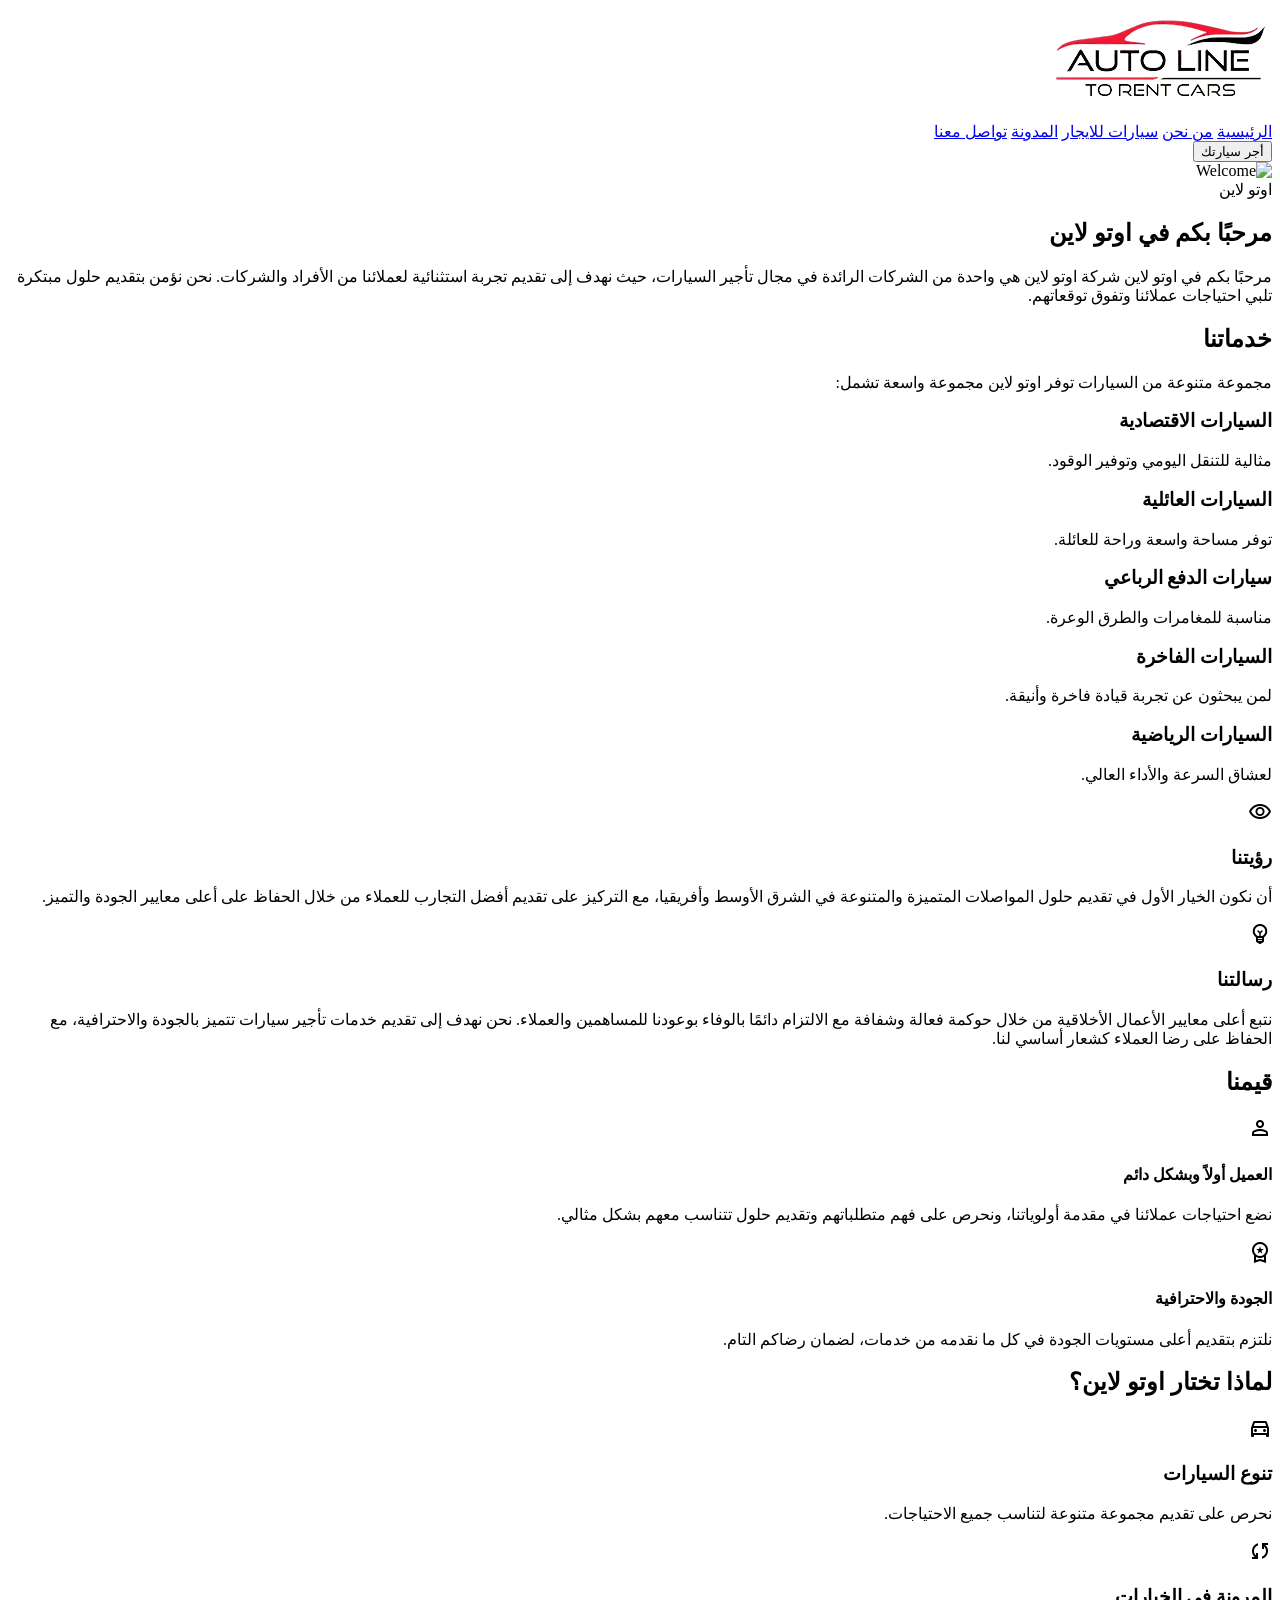
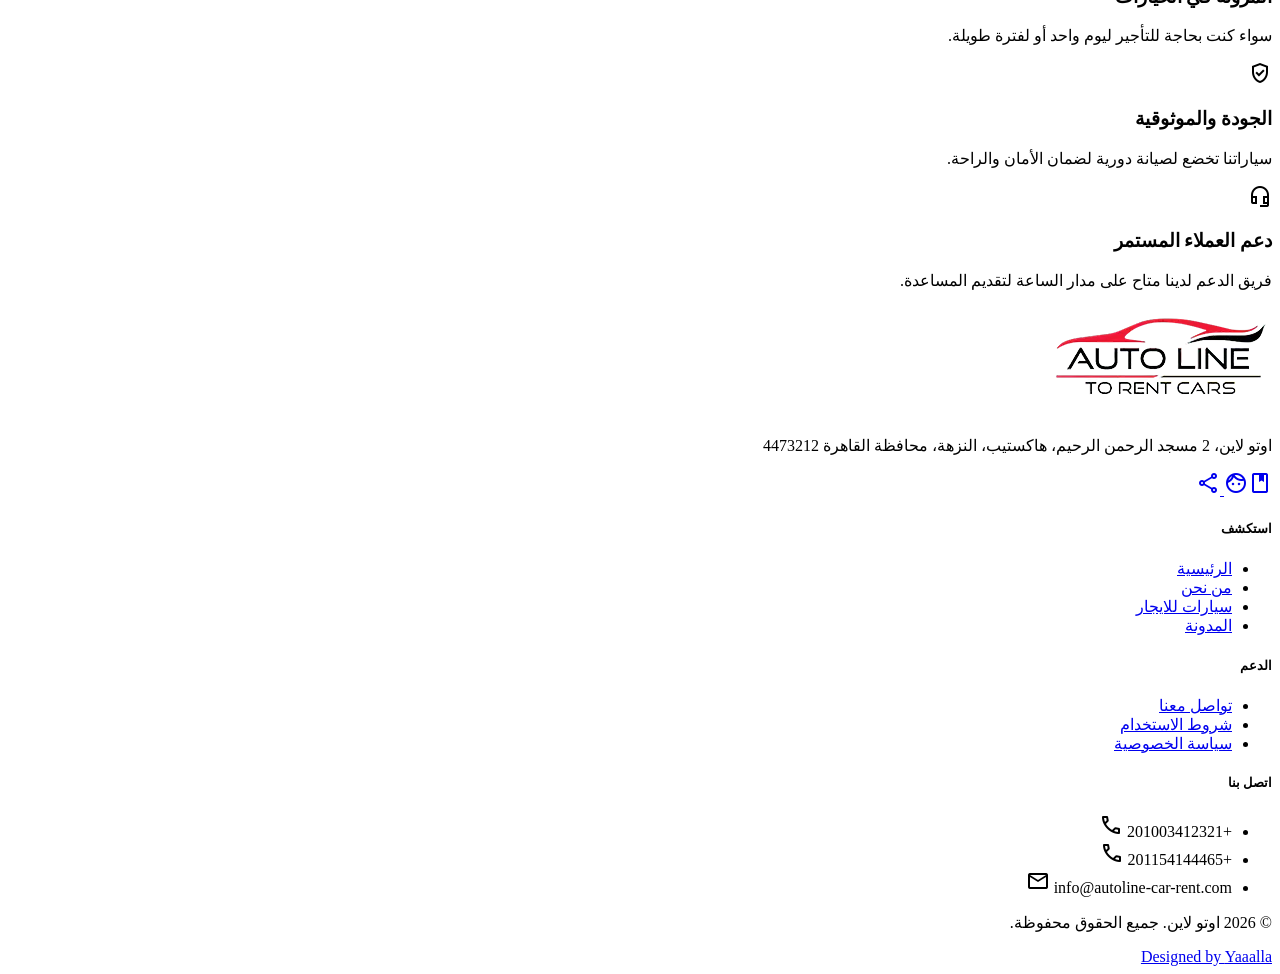
==== about.html @ dcdadbb6 "frist push" ====
<!DOCTYPE html>
<html class="dark" lang="ar" dir="rtl">

<head>
    <meta charset="utf-8" />
    <meta content="width=device-width, initial-scale=1.0" name="viewport" />
    <title>من نحن | اوتو لاين</title>
    <script src="https://cdn.tailwindcss.com?plugins=forms,container-queries"></script>
    <link
        href="https://fonts.googleapis.com/css2?family=Cormorant+Garamond:wght@300;400;500;600;700&family=Manrope:wght@300;400;500;600;700&family=Cairo:wght@400;700&display=swap"
        rel="stylesheet" />
    <link
        href="https://fonts.googleapis.com/css2?family=Material+Symbols+Outlined:wght,FILL@100..700,0..1&display=swap"
        rel="stylesheet" />
    <link rel="stylesheet" href="index.css">
    <link rel="stylesheet" href="mobile_app.css">
    <script id="tailwind-config">
        tailwind.config = {
            darkMode: "class",
            theme: {
                extend: {
                    colors: {
                        "primary": "#c9a96e",
                        "background-dark": "#12110f",
                        "surface": "#1c1c1c",
                    },
                    fontFamily: {
                        "display": ["Manrope", "Cairo", "sans-serif"],
                        "serif": ["Cormorant Garamond", "serif"],
                    },
                },
            },
        }
    </script>
</head>

<body class="bg-background-dark text-slate-100 font-display text-right">
    <!-- Header -->
    <header class="fixed top-0 w-full z-50 border-b border-white/10 bg-background-dark/80 backdrop-blur-md px-6 lg:px-20 py-4 flex items-center justify-between">
        <a href="index.html" class="flex items-center gap-2">
            <img src="logo-b.webp" alt="AutoLine Logo" class="h-12 w-auto object-contain"/>
        </a>
        <nav class="hidden md:flex items-center gap-10">
            <a class="text-sm font-medium hover:text-primary transition-colors uppercase tracking-widest" href="index.html">الرئيسية</a>
            <a class="text-sm font-medium hover:text-primary transition-colors uppercase tracking-widest text-primary" href="about.html">من نحن</a>
            <a class="text-sm font-medium hover:text-primary transition-colors uppercase tracking-widest" href="fleet.html">سيارات للايجار</a>
            <a class="text-sm font-medium hover:text-primary transition-colors uppercase tracking-widest" href="blog.html">المدونة</a>
            <a class="text-sm font-medium hover:text-primary transition-colors uppercase tracking-widest" href="contact.html">تواصل معنا</a>
        </nav>
        <button onclick="window.location.href='fleet.html'" class="bg-primary text-background-dark px-8 py-2.5 rounded-lg font-bold text-sm uppercase tracking-wider hover:bg-white transition-all shadow-lg">أجر سيارتك</button>
    </header>

    <!-- Hero Section -->
    <section class="relative pt-48 pb-24 px-6 lg:px-20 bg-background-dark overflow-hidden">
        <div class="max-w-7xl mx-auto grid lg:grid-cols-2 gap-20 items-center">
            <div class="order-2 lg:order-1 relative">
                <div class="rounded-3xl overflow-hidden border border-white/10 shadow-2xl relative z-10 aspect-[16/9]">
                    <img src="https://images.unsplash.com/photo-1544636331-e26879cd4d9b" alt="Welcome" class="w-full h-full object-cover grayscale hover:grayscale-0 transition-all duration-700"/>
                </div>
                <div class="absolute -bottom-10 -right-10 w-64 h-64 border border-primary/20 rounded-full z-0"></div>
            </div>
            <div class="order-1 lg:order-2 text-right">
                <span class="text-primary font-serif uppercase tracking-[0.3em] text-sm mb-4 block italic">اوتو لاين</span>
                <h2 class="font-serif text-6xl text-white mb-8 italic">مرحبًا بكم في اوتو لاين</h2>
                <p class="text-slate-400 text-lg font-light leading-relaxed">
                    مرحبًا بكم في اوتو لاين شركة اوتو لاين هي واحدة من الشركات الرائدة في مجال تأجير السيارات، حيث نهدف إلى تقديم تجربة استثنائية لعملائنا من الأفراد والشركات. نحن نؤمن بتقديم حلول مبتكرة تلبي احتياجات عملائنا وتفوق توقعاتهم.
                </p>
            </div>
        </div>
    </section>

    <!-- Services Grid -->
    <section class="py-24 px-6 lg:px-20 bg-surface">
        <div class="max-w-7xl mx-auto">
            <div class="text-right mb-16">
                <h2 class="font-serif text-4xl text-white mb-4 italic">خدماتنا</h2>
                <p class="text-slate-400">مجموعة متنوعة من السيارات توفر اوتو لاين مجموعة واسعة تشمل:</p>
            </div>
            <div class="grid md:grid-cols-2 lg:grid-cols-3 gap-8 text-right">
                <div class="p-8 border border-white/5 bg-background-dark rounded-2xl">
                    <h3 class="text-xl font-bold text-primary mb-4">السيارات الاقتصادية</h3>
                    <p class="text-slate-500 text-sm leading-relaxed">مثالية للتنقل اليومي وتوفير الوقود.</p>
                </div>
                <div class="p-8 border border-white/5 bg-background-dark rounded-2xl">
                    <h3 class="text-xl font-bold text-primary mb-4">السيارات العائلية</h3>
                    <p class="text-slate-500 text-sm leading-relaxed">توفر مساحة واسعة وراحة للعائلة.</p>
                </div>
                <div class="p-8 border border-white/5 bg-background-dark rounded-2xl">
                    <h3 class="text-xl font-bold text-primary mb-4">سيارات الدفع الرباعي</h3>
                    <p class="text-slate-500 text-sm leading-relaxed">مناسبة للمغامرات والطرق الوعرة.</p>
                </div>
                <div class="p-8 border border-white/5 bg-background-dark rounded-2xl">
                    <h3 class="text-xl font-bold text-primary mb-4">السيارات الفاخرة</h3>
                    <p class="text-slate-500 text-sm leading-relaxed">لمن يبحثون عن تجربة قيادة فاخرة وأنيقة.</p>
                </div>
                <div class="p-8 border border-white/5 bg-background-dark rounded-2xl">
                    <h3 class="text-xl font-bold text-primary mb-4">السيارات الرياضية</h3>
                    <p class="text-slate-500 text-sm leading-relaxed">لعشاق السرعة والأداء العالي.</p>
                </div>
            </div>
        </div>
    </section>

    <!-- Vision & Mission -->
    <section class="py-24 px-6 lg:px-20 bg-background-dark">
        <div class="max-w-7xl mx-auto grid md:grid-cols-2 gap-16">
            <div class="p-12 bg-surface rounded-3xl border border-white/5 text-right flex flex-col items-end">
                <span class="text-primary material-symbols-outlined text-4xl mb-6">visibility</span>
                <h3 class="font-serif text-3xl text-white mb-6 italic">رؤيتنا</h3>
                <p class="text-slate-400 leading-relaxed font-light">
                    أن نكون الخيار الأول في تقديم حلول المواصلات المتميزة والمتنوعة في الشرق الأوسط وأفريقيا، مع التركيز على تقديم أفضل التجارب للعملاء من خلال الحفاظ على أعلى معايير الجودة والتميز.
                </p>
            </div>
            <div class="p-12 bg-surface rounded-3xl border border-white/5 text-right flex flex-col items-end">
                <span class="text-primary material-symbols-outlined text-4xl mb-6">emoji_objects</span>
                <h3 class="font-serif text-3xl text-white mb-6 italic">رسالتنا</h3>
                <p class="text-slate-400 leading-relaxed font-light">
                    نتبع أعلى معايير الأعمال الأخلاقية من خلال حوكمة فعالة وشفافة مع الالتزام دائمًا بالوفاء بوعودنا للمساهمين والعملاء. نحن نهدف إلى تقديم خدمات تأجير سيارات تتميز بالجودة والاحترافية، مع الحفاظ على رضا العملاء كشعار أساسي لنا.
                </p>
            </div>
        </div>
    </section>

    <!-- Values -->
    <section class="py-24 px-6 lg:px-20 bg-background-dark border-t border-white/5">
        <div class="max-w-3xl mx-auto text-right">
            <h2 class="font-serif text-4xl text-white mb-10 italic">قيمنا</h2>
            <div class="space-y-12">
                <div class="flex gap-8 items-start justify-end">
                    <div class="order-2 w-12 h-12 bg-primary rounded-full flex items-center justify-center shrink-0">
                        <span class="material-symbols-outlined text-background-dark">person</span>
                    </div>
                    <div class="order-1 text-right">
                        <h4 class="text-xl font-bold text-white mb-2">العميل أولاً وبشكل دائم</h4>
                        <p class="text-slate-400 font-light">نضع احتياجات عملائنا في مقدمة أولوياتنا، ونحرص على فهم متطلباتهم وتقديم حلول تتناسب معهم بشكل مثالي.</p>
                    </div>
                </div>
                <div class="flex gap-8 items-start justify-end">
                    <div class="order-2 w-12 h-12 bg-primary rounded-full flex items-center justify-center shrink-0">
                        <span class="material-symbols-outlined text-background-dark">workspace_premium</span>
                    </div>
                    <div class="order-1 text-right">
                        <h4 class="text-xl font-bold text-white mb-2">الجودة والاحترافية</h4>
                        <p class="text-slate-400 font-light">نلتزم بتقديم أعلى مستويات الجودة في كل ما نقدمه من خدمات، لضمان رضاكم التام.</p>
                    </div>
                </div>
            </div>
        </div>
    </section>

    <!-- Why Us -->
    <section class="py-24 px-6 lg:px-20 bg-surface">
        <div class="max-w-7xl mx-auto text-right">
            <h2 class="font-serif text-5xl text-white mb-16 italic text-center">لماذا تختار اوتو لاين؟</h2>
            <div class="grid md:grid-cols-2 lg:grid-cols-4 gap-8">
                <div class="p-8 bg-background-dark rounded-2xl border border-white/5 group hover:border-primary/30 transition-all text-center">
                    <span class="material-symbols-outlined text-3xl text-primary mb-6 block">directions_car</span>
                    <h3 class="text-white font-bold mb-4">تنوع السيارات</h3>
                    <p class="text-slate-500 text-sm">نحرص على تقديم مجموعة متنوعة لتناسب جميع الاحتياجات.</p>
                </div>
                <div class="p-8 bg-background-dark rounded-2xl border border-white/5 group hover:border-primary/30 transition-all text-center">
                    <span class="material-symbols-outlined text-3xl text-primary mb-6 block">sync</span>
                    <h3 class="text-white font-bold mb-4">المرونة في الخيارات</h3>
                    <p class="text-slate-500 text-sm">سواء كنت بحاجة للتأجير ليوم واحد أو لفترة طويلة.</p>
                </div>
                <div class="p-8 bg-background-dark rounded-2xl border border-white/5 group hover:border-primary/30 transition-all text-center">
                    <span class="material-symbols-outlined text-3xl text-primary mb-6 block">verified_user</span>
                    <h3 class="text-white font-bold mb-4">الجودة والموثوقية</h3>
                    <p class="text-slate-500 text-sm">سياراتنا تخضع لصيانة دورية لضمان الأمان والراحة.</p>
                </div>
                <div class="p-8 bg-background-dark rounded-2xl border border-white/5 group hover:border-primary/30 transition-all text-center">
                    <span class="material-symbols-outlined text-3xl text-primary mb-6 block">headset_mic</span>
                    <h3 class="text-white font-bold mb-4">دعم العملاء المستمر</h3>
                    <p class="text-slate-500 text-sm">فريق الدعم لدينا متاح على مدار الساعة لتقديم المساعدة.</p>
                </div>
            </div>
        </div>
    </section>

    <!-- Footer -->
    <footer class="bg-background-dark border-t border-white/5 pt-20 pb-10 px-6 lg:px-20 text-right">
        <div class="max-w-7xl mx-auto grid grid-cols-1 md:grid-cols-2 lg:grid-cols-4 gap-12 mb-20 text-right">
            <div>
                <a href="index.html" class="flex items-center gap-2 mb-8 justify-end">
                    <img src="logo-b.webp" alt="AutoLine Logo" class="h-12 w-auto object-contain" />
                </a>
                <p class="text-slate-500 text-sm leading-relaxed max-w-[250px] mr-auto md:mr-0">
                    اوتو لاين، 2 مسجد الرحمن الرحيم، هاكستيب، النزهة، محافظة القاهرة 4473212
                </p>
                <div class="flex gap-4 mt-8 justify-end">
                    <a href="#" class="w-10 h-10 rounded-full bg-white/5 flex items-center justify-center hover:bg-primary hover:text-background-dark transition-all">
                        <i class="material-symbols-outlined text-sm">facebook</i>
                    </a>
                    <a href="#" class="w-10 h-10 rounded-full bg-white/5 flex items-center justify-center hover:bg-primary hover:text-background-dark transition-all">
                        <i class="material-symbols-outlined text-sm">share</i>
                    </a>
                </div>
            </div>
            <div>
                <h5 class="text-white font-bold uppercase tracking-widest text-xs mb-8 border-r-4 border-primary pr-3">استكشف</h5>
                <ul class="space-y-4 text-slate-500 text-sm">
                    <li><a class="hover:text-primary transition-colors block" href="index.html">الرئيسية</a></li>
                    <li><a class="hover:text-primary transition-colors block" href="about.html">من نحن</a></li>
                    <li><a class="hover:text-primary transition-colors block" href="fleet.html">سيارات للايجار</a></li>
                    <li><a class="hover:text-primary transition-colors block" href="blog.html">المدونة</a></li>
                </ul>
            </div>
            <div>
                <h5 class="text-white font-bold uppercase tracking-widest text-xs mb-8 border-r-4 border-primary pr-3">الدعم</h5>
                <ul class="space-y-4 text-slate-500 text-sm">
                    <li><a class="hover:text-primary transition-colors block" href="contact.html">تواصل معنا</a></li>
                    <li><a class="hover:text-primary transition-colors block" href="#">شروط الاستخدام</a></li>
                    <li><a class="hover:text-primary transition-colors block" href="#">سياسة الخصوصية</a></li>
                </ul>
            </div>
            <div>
                <h5 class="text-white font-bold uppercase tracking-widest text-xs mb-8 border-r-4 border-primary pr-3">اتصل بنا</h5>
                <ul class="space-y-4 text-slate-500 text-sm">
                    <li class="flex items-center gap-3 justify-end text-sm">
                        <span class="text-slate-300 font-bold">+201003412321</span>
                        <span class="material-symbols-outlined text-primary text-lg">call</span>
                    </li>
                    <li class="flex items-center gap-3 justify-end text-sm">
                        <span class="text-slate-300 font-bold">+201154144465</span>
                        <span class="material-symbols-outlined text-primary text-lg">call</span>
                    </li>
                    <li class="flex items-center gap-3 justify-end text-sm">
                        <span class="text-slate-300">info@autoline-car-rent.com</span>
                        <span class="material-symbols-outlined text-primary text-lg">mail</span>
                    </li>
                </ul>
            </div>
        </div>
        <div class="max-w-7xl mx-auto border-t border-white/5 pt-10 text-center space-y-4">
            <p class="text-slate-600 text-[10px] uppercase tracking-[0.3em]">© 2026 اوتو لاين. جميع الحقوق محفوظة.</p>
            <a href="https://yaaalla.com/" target="_blank" class="text-slate-500 text-[10px] uppercase tracking-[0.2em] hover:text-primary transition-colors block">
                Designed by <span class="text-primary font-black">Yaaalla</span>
            </a>
        </div>
    </footer>
    <link rel="stylesheet" href="mobile_app.css">
    <script src="mobile_app.js"></script>
</body>
</html>
---- index.css ----
/* Skeleton Loading Animation */
@keyframes shimmer {
    0% { background-position: -200% 0; }
    100% { background-position: 200% 0; }
}

.skeleton {
    background: linear-gradient(90deg, #1c1c1c 25%, #252525 50%, #1c1c1c 75%);
    background-size: 200% 100%;
    animation: shimmer 1.5s infinite linear;
    border-radius: 0.75rem;
}

/* Image Placeholder */
.img-placeholder {
    background-color: #1c1c1c;
    position: relative;
    overflow: hidden;
}

.img-placeholder::after {
    content: "";
    display: block;
    padding-top: 56.25%; /* 16:9 Aspect Ratio */
}
---- mobile_app.css ----
/* Mobile App Specific Styles */

/* Hide traditional header on mobile if needed, or adjust it */
@media (max-width: 767px) {
    /* Ensure body has space for bottom nav */
    body {
        padding-bottom: 70px; /* Space for bottom nav */
        overflow-x: hidden;
    }

    /* Bottom Navigation Bar */
    .mobile-nav {
        position: fixed;
        bottom: 0;
        left: 0;
        right: 0;
        height: 70px;
        background: rgba(28, 28, 28, 0.95);
        backdrop-filter: blur(10px);
        border-top: 1px solid rgba(255, 255, 255, 0.05);
        display: flex;
        justify-content: space-around;
        align-items: center;
        z-index: 1000;
        padding-bottom: env(safe-area-inset-bottom);
        box-shadow: 0 -4px 20px rgba(0, 0, 0, 0.5);
    }

    .mobile-nav-item {
        display: flex;
        flex-direction: column;
        align-items: center;
        gap: 4px;
        color: #94a3b8; /* slate-400 */
        text-decoration: none;
        transition: all 0.3s ease;
        flex: 1;
    }

    .mobile-nav-item .material-symbols-outlined {
        font-size: 24px;
        transition: transform 0.3s ease;
    }

    .mobile-nav-item span:not(.material-symbols-outlined) {
        font-size: 10px;
        font-weight: 700;
        text-transform: uppercase;
        letter-spacing: 0.05em;
    }

    .mobile-nav-item.active {
        color: #c9a96e; /* primary */
    }

    .mobile-nav-item.active .material-symbols-outlined {
        transform: translateY(-2px);
        font-variation-settings: 'FILL' 1;
    }

    /* Page Transitions */
    .page-transition-overlay {
        position: fixed;
        top: 0;
        left: 0;
        width: 100%;
        height: 100%;
        background: #12110f;
        z-index: 9999;
        opacity: 0;
        pointer-events: none;
        transition: opacity 0.3s ease;
    }

    .page-transition-overlay.loading {
        opacity: 1;
        pointer-events: auto;
    }

    /* App-like spacing */
    .section-padding {
        padding-top: 2rem;
        padding-bottom: 2rem;
    }

    /* Touch targets */
    button, a {
        min-height: 44px;
        min-width: 44px;
    }
    /* Horizontal Cards for Mobile (Option) */
    .mobile-card-horizontal {
        display: flex;
        flex-direction: row;
        height: 120px;
        gap: 12px;
        padding: 8px;
    }

    .mobile-card-horizontal .card-img {
        width: 100px;
        height: 100%;
        border-radius: 12px;
        flex-shrink: 0;
    }

    .mobile-card-horizontal .card-content {
        flex: 1;
        display: flex;
        flex-direction: column;
        justify-content: center;
    }

    /* Filter Drawer for Fleet */
    .mobile-filter-drawer {
        position: fixed;
        bottom: 0;
        left: 0;
        right: 0;
        background: #1c1c1c;
        border-top-left-radius: 30px;
        border-top-right-radius: 30px;
        padding: 2rem;
        z-index: 2000;
        transform: translateY(100%);
        transition: transform 0.4s cubic-bezier(0.4, 0, 0.2, 1);
        max-height: 80vh;
        overflow-y: auto;
    }

    .mobile-filter-drawer.open {
        transform: translateY(0);
    }

    .mobile-filter-overlay {
        position: fixed;
        inset: 0;
        background: rgba(0,0,0,0.7);
        z-index: 1999;
        opacity: 0;
        pointer-events: none;
        transition: opacity 0.3s ease;
    }

    .mobile-filter-overlay.open {
        opacity: 1;
        pointer-events: auto;
    }

    /* Pull indicator for drawer */
    .drawer-handle {
        width: 40px;
        height: 4px;
        background: rgba(255,255,255,0.1);
        border-radius: 2px;
        margin: -1rem auto 1.5rem;
    }

    /* Simplify Top Header on Mobile */
    header {
        height: 60px !important;
        padding-top: 0 !important;
        padding-bottom: 0 !important;
    }

    header .h-12 {
        height: 32px !important;
    }

    header button {
        display: none !important; /* Hide CTA in header, use bottom nav or cards */
    }

    /* Compact Cards for Mobile */
    .mobile-card {
        border-radius: 12px !important;
        display: flex !important;
        flex-direction: row !important;
        height: 140px !important;
        background: #1c1c1c !important;
    }

    .mobile-card > div:first-child {
        width: 120px !important;
        height: 100% !important;
        flex-shrink: 0 !important;
    }

    .mobile-card .p-6 {
        padding: 12px !important;
        flex: 1 !important;
        display: flex !important;
        flex-direction: column !important;
        justify-content: center !important;
    }

    .mobile-card h3 {
        font-size: 1rem !important;
        margin-bottom: 4px !important;
    }

    .mobile-card .flex.gap-4 {
        margin-bottom: 8px !important;
    }

    .mobile-card button {
        padding-top: 4px !important;
        padding-bottom: 4px !important;
        margin-top: auto !important;
    }

    /* Swipeable Carousel for Grids */
    .mobile-swipe-grid {
        display: flex !important;
        overflow-x: auto !important;
        scroll-snap-type: x mandatory !important;
        gap: 16px !important;
        padding: 4px 4px 20px !important;
        -webkit-overflow-scrolling: touch;
        scrollbar-width: none; /* Hide scrollbar */
    }

    .mobile-swipe-grid::-webkit-scrollbar {
        display: none;
    }

    .mobile-swipe-grid > div {
        min-width: 280px !important;
        scroll-snap-align: center !important;
    }
}

/* Hide on Desktop */
@media (min-width: 768px) {
    .mobile-nav {
        display: none !important;
    }
}
---- mobile_app.css ----
/* Mobile App Specific Styles */

/* Hide traditional header on mobile if needed, or adjust it */
@media (max-width: 767px) {
    /* Ensure body has space for bottom nav */
    body {
        padding-bottom: 70px; /* Space for bottom nav */
        overflow-x: hidden;
    }

    /* Bottom Navigation Bar */
    .mobile-nav {
        position: fixed;
        bottom: 0;
        left: 0;
        right: 0;
        height: 70px;
        background: rgba(28, 28, 28, 0.95);
        backdrop-filter: blur(10px);
        border-top: 1px solid rgba(255, 255, 255, 0.05);
        display: flex;
        justify-content: space-around;
        align-items: center;
        z-index: 1000;
        padding-bottom: env(safe-area-inset-bottom);
        box-shadow: 0 -4px 20px rgba(0, 0, 0, 0.5);
    }

    .mobile-nav-item {
        display: flex;
        flex-direction: column;
        align-items: center;
        gap: 4px;
        color: #94a3b8; /* slate-400 */
        text-decoration: none;
        transition: all 0.3s ease;
        flex: 1;
    }

    .mobile-nav-item .material-symbols-outlined {
        font-size: 24px;
        transition: transform 0.3s ease;
    }

    .mobile-nav-item span:not(.material-symbols-outlined) {
        font-size: 10px;
        font-weight: 700;
        text-transform: uppercase;
        letter-spacing: 0.05em;
    }

    .mobile-nav-item.active {
        color: #c9a96e; /* primary */
    }

    .mobile-nav-item.active .material-symbols-outlined {
        transform: translateY(-2px);
        font-variation-settings: 'FILL' 1;
    }

    /* Page Transitions */
    .page-transition-overlay {
        position: fixed;
        top: 0;
        left: 0;
        width: 100%;
        height: 100%;
        background: #12110f;
        z-index: 9999;
        opacity: 0;
        pointer-events: none;
        transition: opacity 0.3s ease;
    }

    .page-transition-overlay.loading {
        opacity: 1;
        pointer-events: auto;
    }

    /* App-like spacing */
    .section-padding {
        padding-top: 2rem;
        padding-bottom: 2rem;
    }

    /* Touch targets */
    button, a {
        min-height: 44px;
        min-width: 44px;
    }
    /* Horizontal Cards for Mobile (Option) */
    .mobile-card-horizontal {
        display: flex;
        flex-direction: row;
        height: 120px;
        gap: 12px;
        padding: 8px;
    }

    .mobile-card-horizontal .card-img {
        width: 100px;
        height: 100%;
        border-radius: 12px;
        flex-shrink: 0;
    }

    .mobile-card-horizontal .card-content {
        flex: 1;
        display: flex;
        flex-direction: column;
        justify-content: center;
    }

    /* Filter Drawer for Fleet */
    .mobile-filter-drawer {
        position: fixed;
        bottom: 0;
        left: 0;
        right: 0;
        background: #1c1c1c;
        border-top-left-radius: 30px;
        border-top-right-radius: 30px;
        padding: 2rem;
        z-index: 2000;
        transform: translateY(100%);
        transition: transform 0.4s cubic-bezier(0.4, 0, 0.2, 1);
        max-height: 80vh;
        overflow-y: auto;
    }

    .mobile-filter-drawer.open {
        transform: translateY(0);
    }

    .mobile-filter-overlay {
        position: fixed;
        inset: 0;
        background: rgba(0,0,0,0.7);
        z-index: 1999;
        opacity: 0;
        pointer-events: none;
        transition: opacity 0.3s ease;
    }

    .mobile-filter-overlay.open {
        opacity: 1;
        pointer-events: auto;
    }

    /* Pull indicator for drawer */
    .drawer-handle {
        width: 40px;
        height: 4px;
        background: rgba(255,255,255,0.1);
        border-radius: 2px;
        margin: -1rem auto 1.5rem;
    }

    /* Simplify Top Header on Mobile */
    header {
        height: 60px !important;
        padding-top: 0 !important;
        padding-bottom: 0 !important;
    }

    header .h-12 {
        height: 32px !important;
    }

    header button {
        display: none !important; /* Hide CTA in header, use bottom nav or cards */
    }

    /* Compact Cards for Mobile */
    .mobile-card {
        border-radius: 12px !important;
        display: flex !important;
        flex-direction: row !important;
        height: 140px !important;
        background: #1c1c1c !important;
    }

    .mobile-card > div:first-child {
        width: 120px !important;
        height: 100% !important;
        flex-shrink: 0 !important;
    }

    .mobile-card .p-6 {
        padding: 12px !important;
        flex: 1 !important;
        display: flex !important;
        flex-direction: column !important;
        justify-content: center !important;
    }

    .mobile-card h3 {
        font-size: 1rem !important;
        margin-bottom: 4px !important;
    }

    .mobile-card .flex.gap-4 {
        margin-bottom: 8px !important;
    }

    .mobile-card button {
        padding-top: 4px !important;
        padding-bottom: 4px !important;
        margin-top: auto !important;
    }

    /* Swipeable Carousel for Grids */
    .mobile-swipe-grid {
        display: flex !important;
        overflow-x: auto !important;
        scroll-snap-type: x mandatory !important;
        gap: 16px !important;
        padding: 4px 4px 20px !important;
        -webkit-overflow-scrolling: touch;
        scrollbar-width: none; /* Hide scrollbar */
    }

    .mobile-swipe-grid::-webkit-scrollbar {
        display: none;
    }

    .mobile-swipe-grid > div {
        min-width: 280px !important;
        scroll-snap-align: center !important;
    }
}

/* Hide on Desktop */
@media (min-width: 768px) {
    .mobile-nav {
        display: none !important;
    }
}
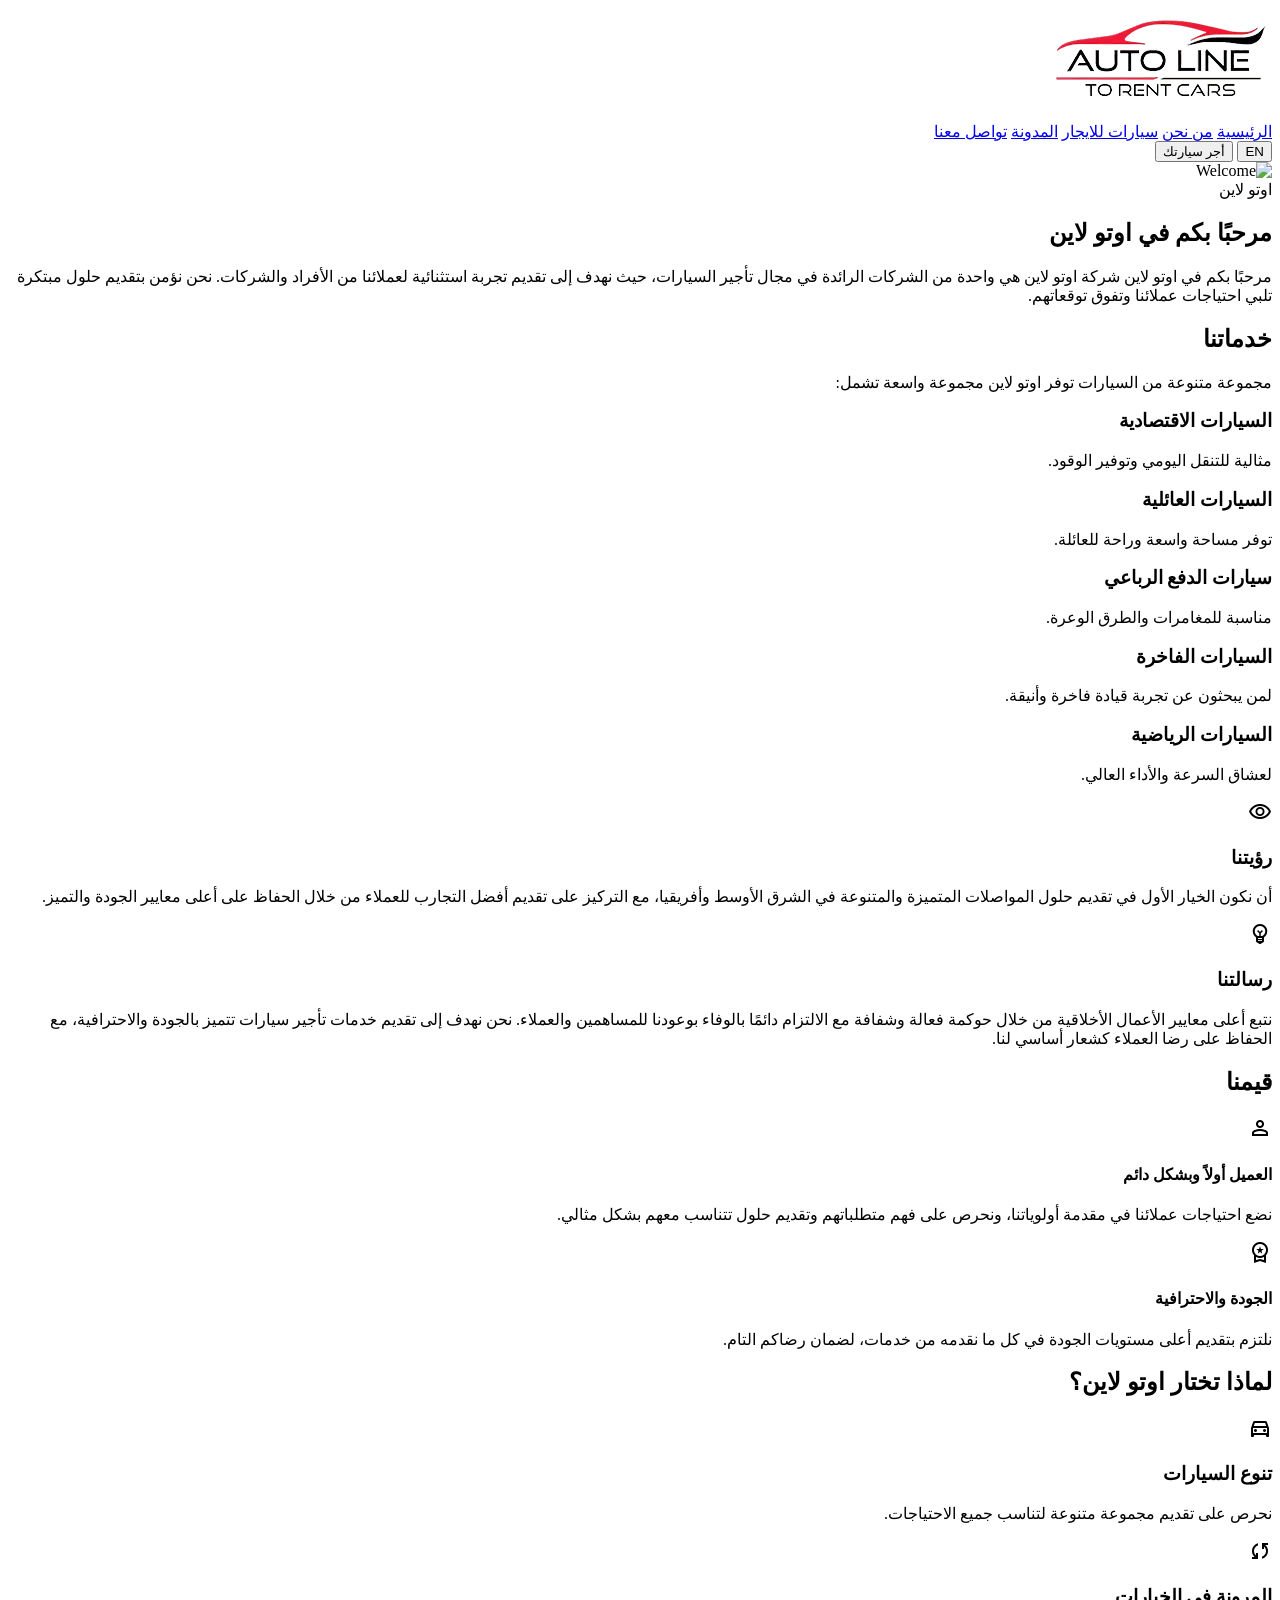
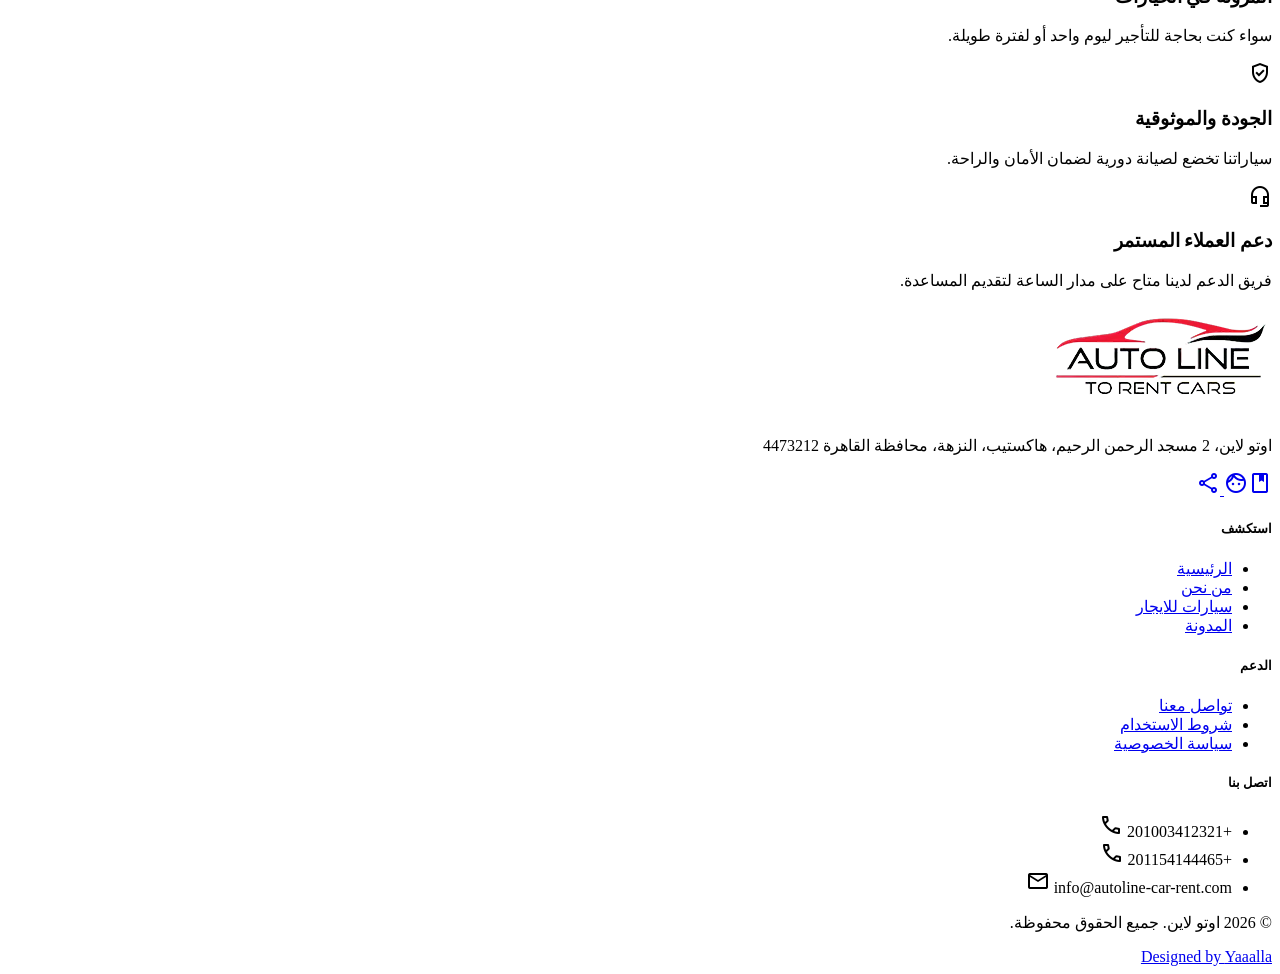
==== commit 7d2cca7d: "change lang" ====
--- a/about.html
+++ b/about.html
@@ -14,6 +14,7 @@
         rel="stylesheet" />
     <link rel="stylesheet" href="index.css">
     <link rel="stylesheet" href="mobile_app.css">
+    <script src="i18n.js"></script>
     <script id="tailwind-config">
         tailwind.config = {
             darkMode: "class",
@@ -41,13 +42,18 @@
             <img src="logo-b.webp" alt="AutoLine Logo" class="h-12 w-auto object-contain"/>
         </a>
         <nav class="hidden md:flex items-center gap-10">
-            <a class="text-sm font-medium hover:text-primary transition-colors uppercase tracking-widest" href="index.html">الرئيسية</a>
-            <a class="text-sm font-medium hover:text-primary transition-colors uppercase tracking-widest text-primary" href="about.html">من نحن</a>
-            <a class="text-sm font-medium hover:text-primary transition-colors uppercase tracking-widest" href="fleet.html">سيارات للايجار</a>
-            <a class="text-sm font-medium hover:text-primary transition-colors uppercase tracking-widest" href="blog.html">المدونة</a>
-            <a class="text-sm font-medium hover:text-primary transition-colors uppercase tracking-widest" href="contact.html">تواصل معنا</a>
+            <a data-i18n="nav_home" class="text-sm font-medium hover:text-primary transition-colors uppercase tracking-widest" href="index.html">الرئيسية</a>
+            <a data-i18n="nav_about" class="text-sm font-medium hover:text-primary transition-colors uppercase tracking-widest text-primary" href="about.html">من نحن</a>
+            <a data-i18n="nav_fleet" class="text-sm font-medium hover:text-primary transition-colors uppercase tracking-widest" href="fleet.html">سيارات للايجار</a>
+            <a data-i18n="nav_blog" class="text-sm font-medium hover:text-primary transition-colors uppercase tracking-widest" href="blog.html">المدونة</a>
+            <a data-i18n="nav_contact" class="text-sm font-medium hover:text-primary transition-colors uppercase tracking-widest" href="contact.html">تواصل معنا</a>
         </nav>
-        <button onclick="window.location.href='fleet.html'" class="bg-primary text-background-dark px-8 py-2.5 rounded-lg font-bold text-sm uppercase tracking-wider hover:bg-white transition-all shadow-lg">أجر سيارتك</button>
+        <div class="flex items-center gap-4">
+            <button onclick="window.i18n.toggleLanguage()" class="lang-toggle-btn text-xs font-bold border border-white/20 px-3 py-1 rounded hover:bg-white/10 transition-all">
+                EN
+            </button>
+            <button onclick="window.location.href='fleet.html'" data-i18n="nav_cta" class="bg-primary text-background-dark px-8 py-2.5 rounded-lg font-bold text-sm uppercase tracking-wider hover:bg-white transition-all shadow-lg">أجر سيارتك</button>
+        </div>
     </header>
 
     <!-- Hero Section -->
@@ -60,9 +66,9 @@
                 <div class="absolute -bottom-10 -right-10 w-64 h-64 border border-primary/20 rounded-full z-0"></div>
             </div>
             <div class="order-1 lg:order-2 text-right">
-                <span class="text-primary font-serif uppercase tracking-[0.3em] text-sm mb-4 block italic">اوتو لاين</span>
-                <h2 class="font-serif text-6xl text-white mb-8 italic">مرحبًا بكم في اوتو لاين</h2>
-                <p class="text-slate-400 text-lg font-light leading-relaxed">
+                <span data-i18n="about_hero_subtitle" class="text-primary font-serif uppercase tracking-[0.3em] text-sm mb-4 block italic">اوتو لاين</span>
+                <h2 data-i18n="about_hero_title" class="font-serif text-6xl text-white mb-8 italic">مرحبًا بكم في اوتو لاين</h2>
+                <p data-i18n="about_hero_desc" class="text-slate-400 text-lg font-light leading-relaxed">
                     مرحبًا بكم في اوتو لاين شركة اوتو لاين هي واحدة من الشركات الرائدة في مجال تأجير السيارات، حيث نهدف إلى تقديم تجربة استثنائية لعملائنا من الأفراد والشركات. نحن نؤمن بتقديم حلول مبتكرة تلبي احتياجات عملائنا وتفوق توقعاتهم.
                 </p>
             </div>
@@ -73,29 +79,29 @@
     <section class="py-24 px-6 lg:px-20 bg-surface">
         <div class="max-w-7xl mx-auto">
             <div class="text-right mb-16">
-                <h2 class="font-serif text-4xl text-white mb-4 italic">خدماتنا</h2>
-                <p class="text-slate-400">مجموعة متنوعة من السيارات توفر اوتو لاين مجموعة واسعة تشمل:</p>
+                <h2 data-i18n="about_services_title" class="font-serif text-4xl text-white mb-4 italic">خدماتنا</h2>
+                <p data-i18n="about_services_subtitle" class="text-slate-400">مجموعة متنوعة من السيارات توفر اوتو لاين مجموعة واسعة تشمل:</p>
             </div>
             <div class="grid md:grid-cols-2 lg:grid-cols-3 gap-8 text-right">
                 <div class="p-8 border border-white/5 bg-background-dark rounded-2xl">
-                    <h3 class="text-xl font-bold text-primary mb-4">السيارات الاقتصادية</h3>
-                    <p class="text-slate-500 text-sm leading-relaxed">مثالية للتنقل اليومي وتوفير الوقود.</p>
-                </div>
-                <div class="p-8 border border-white/5 bg-background-dark rounded-2xl">
-                    <h3 class="text-xl font-bold text-primary mb-4">السيارات العائلية</h3>
-                    <p class="text-slate-500 text-sm leading-relaxed">توفر مساحة واسعة وراحة للعائلة.</p>
-                </div>
-                <div class="p-8 border border-white/5 bg-background-dark rounded-2xl">
-                    <h3 class="text-xl font-bold text-primary mb-4">سيارات الدفع الرباعي</h3>
-                    <p class="text-slate-500 text-sm leading-relaxed">مناسبة للمغامرات والطرق الوعرة.</p>
-                </div>
-                <div class="p-8 border border-white/5 bg-background-dark rounded-2xl">
-                    <h3 class="text-xl font-bold text-primary mb-4">السيارات الفاخرة</h3>
-                    <p class="text-slate-500 text-sm leading-relaxed">لمن يبحثون عن تجربة قيادة فاخرة وأنيقة.</p>
-                </div>
-                <div class="p-8 border border-white/5 bg-background-dark rounded-2xl">
-                    <h3 class="text-xl font-bold text-primary mb-4">السيارات الرياضية</h3>
-                    <p class="text-slate-500 text-sm leading-relaxed">لعشاق السرعة والأداء العالي.</p>
+                    <h3 data-i18n="about_service_eco_title" class="text-xl font-bold text-primary mb-4">السيارات الاقتصادية</h3>
+                    <p data-i18n="about_service_eco_desc" class="text-slate-500 text-sm leading-relaxed">مثالية للتنقل اليومي وتوفير الوقود.</p>
+                </div>
+                <div class="p-8 border border-white/5 bg-background-dark rounded-2xl">
+                    <h3 data-i18n="about_service_family_title" class="text-xl font-bold text-primary mb-4">السيارات العائلية</h3>
+                    <p data-i18n="about_service_family_desc" class="text-slate-500 text-sm leading-relaxed">توفر مساحة واسعة وراحة للعائلة.</p>
+                </div>
+                <div class="p-8 border border-white/5 bg-background-dark rounded-2xl">
+                    <h3 data-i18n="about_service_suv_title" class="text-xl font-bold text-primary mb-4">سيارات الدفع الرباعي</h3>
+                    <p data-i18n="about_service_suv_desc" class="text-slate-500 text-sm leading-relaxed">مناسبة للمغامرات والطرق الوعرة.</p>
+                </div>
+                <div class="p-8 border border-white/5 bg-background-dark rounded-2xl">
+                    <h3 data-i18n="about_service_luxury_title" class="text-xl font-bold text-primary mb-4">السيارات الفاخرة</h3>
+                    <p data-i18n="about_service_luxury_desc" class="text-slate-500 text-sm leading-relaxed">لمن يبحثون عن تجربة قيادة فاخرة وأنيقة.</p>
+                </div>
+                <div class="p-8 border border-white/5 bg-background-dark rounded-2xl">
+                    <h3 data-i18n="about_service_sports_title" class="text-xl font-bold text-primary mb-4">السيارات الرياضية</h3>
+                    <p data-i18n="about_service_sports_desc" class="text-slate-500 text-sm leading-relaxed">لعشاق السرعة والأداء العالي.</p>
                 </div>
             </div>
         </div>
@@ -106,15 +112,15 @@
         <div class="max-w-7xl mx-auto grid md:grid-cols-2 gap-16">
             <div class="p-12 bg-surface rounded-3xl border border-white/5 text-right flex flex-col items-end">
                 <span class="text-primary material-symbols-outlined text-4xl mb-6">visibility</span>
-                <h3 class="font-serif text-3xl text-white mb-6 italic">رؤيتنا</h3>
-                <p class="text-slate-400 leading-relaxed font-light">
+                <h3 data-i18n="about_vision_title" class="font-serif text-3xl text-white mb-6 italic">رؤيتنا</h3>
+                <p data-i18n="about_vision_desc" class="text-slate-400 leading-relaxed font-light">
                     أن نكون الخيار الأول في تقديم حلول المواصلات المتميزة والمتنوعة في الشرق الأوسط وأفريقيا، مع التركيز على تقديم أفضل التجارب للعملاء من خلال الحفاظ على أعلى معايير الجودة والتميز.
                 </p>
             </div>
             <div class="p-12 bg-surface rounded-3xl border border-white/5 text-right flex flex-col items-end">
                 <span class="text-primary material-symbols-outlined text-4xl mb-6">emoji_objects</span>
-                <h3 class="font-serif text-3xl text-white mb-6 italic">رسالتنا</h3>
-                <p class="text-slate-400 leading-relaxed font-light">
+                <h3 data-i18n="about_mission_title" class="font-serif text-3xl text-white mb-6 italic">رسالتنا</h3>
+                <p data-i18n="about_mission_desc" class="text-slate-400 leading-relaxed font-light">
                     نتبع أعلى معايير الأعمال الأخلاقية من خلال حوكمة فعالة وشفافة مع الالتزام دائمًا بالوفاء بوعودنا للمساهمين والعملاء. نحن نهدف إلى تقديم خدمات تأجير سيارات تتميز بالجودة والاحترافية، مع الحفاظ على رضا العملاء كشعار أساسي لنا.
                 </p>
             </div>
@@ -124,15 +130,15 @@
     <!-- Values -->
     <section class="py-24 px-6 lg:px-20 bg-background-dark border-t border-white/5">
         <div class="max-w-3xl mx-auto text-right">
-            <h2 class="font-serif text-4xl text-white mb-10 italic">قيمنا</h2>
+            <h2 data-i18n="about_values_title" class="font-serif text-4xl text-white mb-10 italic">قيمنا</h2>
             <div class="space-y-12">
                 <div class="flex gap-8 items-start justify-end">
                     <div class="order-2 w-12 h-12 bg-primary rounded-full flex items-center justify-center shrink-0">
                         <span class="material-symbols-outlined text-background-dark">person</span>
                     </div>
                     <div class="order-1 text-right">
-                        <h4 class="text-xl font-bold text-white mb-2">العميل أولاً وبشكل دائم</h4>
-                        <p class="text-slate-400 font-light">نضع احتياجات عملائنا في مقدمة أولوياتنا، ونحرص على فهم متطلباتهم وتقديم حلول تتناسب معهم بشكل مثالي.</p>
+                        <h4 data-i18n="about_value_customer_title" class="text-xl font-bold text-white mb-2">العميل أولاً وبشكل دائم</h4>
+                        <p data-i18n="about_value_customer_desc" class="text-slate-400 font-light">نضع احتياجات عملائنا في مقدمة أولوياتنا، ونحرص على فهم متطلباتهم وتقديم حلول تتناسب معهم بشكل مثالي.</p>
                     </div>
                 </div>
                 <div class="flex gap-8 items-start justify-end">
@@ -140,8 +146,8 @@
                         <span class="material-symbols-outlined text-background-dark">workspace_premium</span>
                     </div>
                     <div class="order-1 text-right">
-                        <h4 class="text-xl font-bold text-white mb-2">الجودة والاحترافية</h4>
-                        <p class="text-slate-400 font-light">نلتزم بتقديم أعلى مستويات الجودة في كل ما نقدمه من خدمات، لضمان رضاكم التام.</p>
+                        <h4 data-i18n="about_value_quality_title" class="text-xl font-bold text-white mb-2">الجودة والاحترافية</h4>
+                        <p data-i18n="about_value_quality_desc" class="text-slate-400 font-light">نلتزم بتقديم أعلى مستويات الجودة في كل ما نقدمه من خدمات، لضمان رضاكم التام.</p>
                     </div>
                 </div>
             </div>
@@ -151,40 +157,39 @@
     <!-- Why Us -->
     <section class="py-24 px-6 lg:px-20 bg-surface">
         <div class="max-w-7xl mx-auto text-right">
-            <h2 class="font-serif text-5xl text-white mb-16 italic text-center">لماذا تختار اوتو لاين؟</h2>
+            <h2 data-i18n="about_why_title" class="font-serif text-5xl text-white mb-16 italic text-center">لماذا تختار اوتو لاين؟</h2>
             <div class="grid md:grid-cols-2 lg:grid-cols-4 gap-8">
                 <div class="p-8 bg-background-dark rounded-2xl border border-white/5 group hover:border-primary/30 transition-all text-center">
                     <span class="material-symbols-outlined text-3xl text-primary mb-6 block">directions_car</span>
-                    <h3 class="text-white font-bold mb-4">تنوع السيارات</h3>
-                    <p class="text-slate-500 text-sm">نحرص على تقديم مجموعة متنوعة لتناسب جميع الاحتياجات.</p>
+                    <h3 data-i18n="about_why_variety_title" class="text-white font-bold mb-4">تنوع السيارات</h3>
+                    <p data-i18n="about_why_variety_desc" class="text-slate-500 text-sm">نحرص على تقديم مجموعة متنوعة لتناسب جميع الاحتياجات.</p>
                 </div>
                 <div class="p-8 bg-background-dark rounded-2xl border border-white/5 group hover:border-primary/30 transition-all text-center">
                     <span class="material-symbols-outlined text-3xl text-primary mb-6 block">sync</span>
-                    <h3 class="text-white font-bold mb-4">المرونة في الخيارات</h3>
-                    <p class="text-slate-500 text-sm">سواء كنت بحاجة للتأجير ليوم واحد أو لفترة طويلة.</p>
+                    <h3 data-i18n="about_why_flex_title" class="text-white font-bold mb-4">المرونة في الخيارات</h3>
+                    <p data-i18n="about_why_flex_desc" class="text-slate-500 text-sm">سواء كنت بحاجة للتأجير ليوم واحد أو لفترة طويلة.</p>
                 </div>
                 <div class="p-8 bg-background-dark rounded-2xl border border-white/5 group hover:border-primary/30 transition-all text-center">
                     <span class="material-symbols-outlined text-3xl text-primary mb-6 block">verified_user</span>
-                    <h3 class="text-white font-bold mb-4">الجودة والموثوقية</h3>
-                    <p class="text-slate-500 text-sm">سياراتنا تخضع لصيانة دورية لضمان الأمان والراحة.</p>
+                    <h3 data-i18n="about_why_quality_title" class="text-white font-bold mb-4">الجودة والموثوقية</h3>
+                    <p data-i18n="about_why_quality_desc" class="text-slate-500 text-sm">سياراتنا تخضع لصيانة دورية لضمان الأمان والراحة.</p>
                 </div>
                 <div class="p-8 bg-background-dark rounded-2xl border border-white/5 group hover:border-primary/30 transition-all text-center">
                     <span class="material-symbols-outlined text-3xl text-primary mb-6 block">headset_mic</span>
-                    <h3 class="text-white font-bold mb-4">دعم العملاء المستمر</h3>
-                    <p class="text-slate-500 text-sm">فريق الدعم لدينا متاح على مدار الساعة لتقديم المساعدة.</p>
-                </div>
-            </div>
-        </div>
-    </section>
-
-    <!-- Footer -->
+                    <h3 data-i18n="about_why_support_title" class="text-white font-bold mb-4">دعم العملاء المستمر</h3>
+                    <p data-i18n="about_why_support_desc" class="text-slate-500 text-sm">فريق الدعم لدينا متاح على مدار الساعة لتقديم المساعدة.</p>
+                </div>
+            </div>
+        </div>
+    </section>
+
     <footer class="bg-background-dark border-t border-white/5 pt-20 pb-10 px-6 lg:px-20 text-right">
         <div class="max-w-7xl mx-auto grid grid-cols-1 md:grid-cols-2 lg:grid-cols-4 gap-12 mb-20 text-right">
             <div>
                 <a href="index.html" class="flex items-center gap-2 mb-8 justify-end">
                     <img src="logo-b.webp" alt="AutoLine Logo" class="h-12 w-auto object-contain" />
                 </a>
-                <p class="text-slate-500 text-sm leading-relaxed max-w-[250px] mr-auto md:mr-0">
+                <p data-i18n="footer_desc" class="text-slate-500 text-sm leading-relaxed max-w-[250px] mr-auto md:mr-0">
                     اوتو لاين، 2 مسجد الرحمن الرحيم، هاكستيب، النزهة، محافظة القاهرة 4473212
                 </p>
                 <div class="flex gap-4 mt-8 justify-end">
@@ -197,24 +202,24 @@
                 </div>
             </div>
             <div>
-                <h5 class="text-white font-bold uppercase tracking-widest text-xs mb-8 border-r-4 border-primary pr-3">استكشف</h5>
+                <h5 data-i18n="footer_explore" class="text-white font-bold uppercase tracking-widest text-xs mb-8 border-r-4 border-primary pr-3">استكشف</h5>
                 <ul class="space-y-4 text-slate-500 text-sm">
-                    <li><a class="hover:text-primary transition-colors block" href="index.html">الرئيسية</a></li>
-                    <li><a class="hover:text-primary transition-colors block" href="about.html">من نحن</a></li>
-                    <li><a class="hover:text-primary transition-colors block" href="fleet.html">سيارات للايجار</a></li>
-                    <li><a class="hover:text-primary transition-colors block" href="blog.html">المدونة</a></li>
+                    <li><a data-i18n="nav_home" class="hover:text-primary transition-colors block" href="index.html">الرئيسية</a></li>
+                    <li><a data-i18n="nav_about" class="hover:text-primary transition-colors block" href="about.html">من نحن</a></li>
+                    <li><a data-i18n="nav_fleet" class="hover:text-primary transition-colors block" href="fleet.html">سيارات للايجار</a></li>
+                    <li><a data-i18n="nav_blog" class="hover:text-primary transition-colors block" href="blog.html">المدونة</a></li>
                 </ul>
             </div>
             <div>
-                <h5 class="text-white font-bold uppercase tracking-widest text-xs mb-8 border-r-4 border-primary pr-3">الدعم</h5>
+                <h5 data-i18n="footer_support" class="text-white font-bold uppercase tracking-widest text-xs mb-8 border-r-4 border-primary pr-3">الدعم</h5>
                 <ul class="space-y-4 text-slate-500 text-sm">
-                    <li><a class="hover:text-primary transition-colors block" href="contact.html">تواصل معنا</a></li>
-                    <li><a class="hover:text-primary transition-colors block" href="#">شروط الاستخدام</a></li>
-                    <li><a class="hover:text-primary transition-colors block" href="#">سياسة الخصوصية</a></li>
+                    <li><a data-i18n="nav_contact" class="hover:text-primary transition-colors block" href="contact.html">تواصل معنا</a></li>
+                    <li><a data-i18n="footer_terms" class="hover:text-primary transition-colors block" href="#">شروط الاستخدام</a></li>
+                    <li><a data-i18n="footer_privacy" class="hover:text-primary transition-colors block" href="#">سياسة الخصوصية</a></li>
                 </ul>
             </div>
             <div>
-                <h5 class="text-white font-bold uppercase tracking-widest text-xs mb-8 border-r-4 border-primary pr-3">اتصل بنا</h5>
+                <h5 data-i18n="footer_contact" class="text-white font-bold uppercase tracking-widest text-xs mb-8 border-r-4 border-primary pr-3">اتصل بنا</h5>
                 <ul class="space-y-4 text-slate-500 text-sm">
                     <li class="flex items-center gap-3 justify-end text-sm">
                         <span class="text-slate-300 font-bold">+201003412321</span>
@@ -232,7 +237,7 @@
             </div>
         </div>
         <div class="max-w-7xl mx-auto border-t border-white/5 pt-10 text-center space-y-4">
-            <p class="text-slate-600 text-[10px] uppercase tracking-[0.3em]">© 2026 اوتو لاين. جميع الحقوق محفوظة.</p>
+            <p data-i18n="footer_rights" class="text-slate-600 text-[10px] uppercase tracking-[0.3em]">© 2026 اوتو لاين. جميع الحقوق محفوظة.</p>
             <a href="https://yaaalla.com/" target="_blank" class="text-slate-500 text-[10px] uppercase tracking-[0.2em] hover:text-primary transition-colors block">
                 Designed by <span class="text-primary font-black">Yaaalla</span>
             </a>
